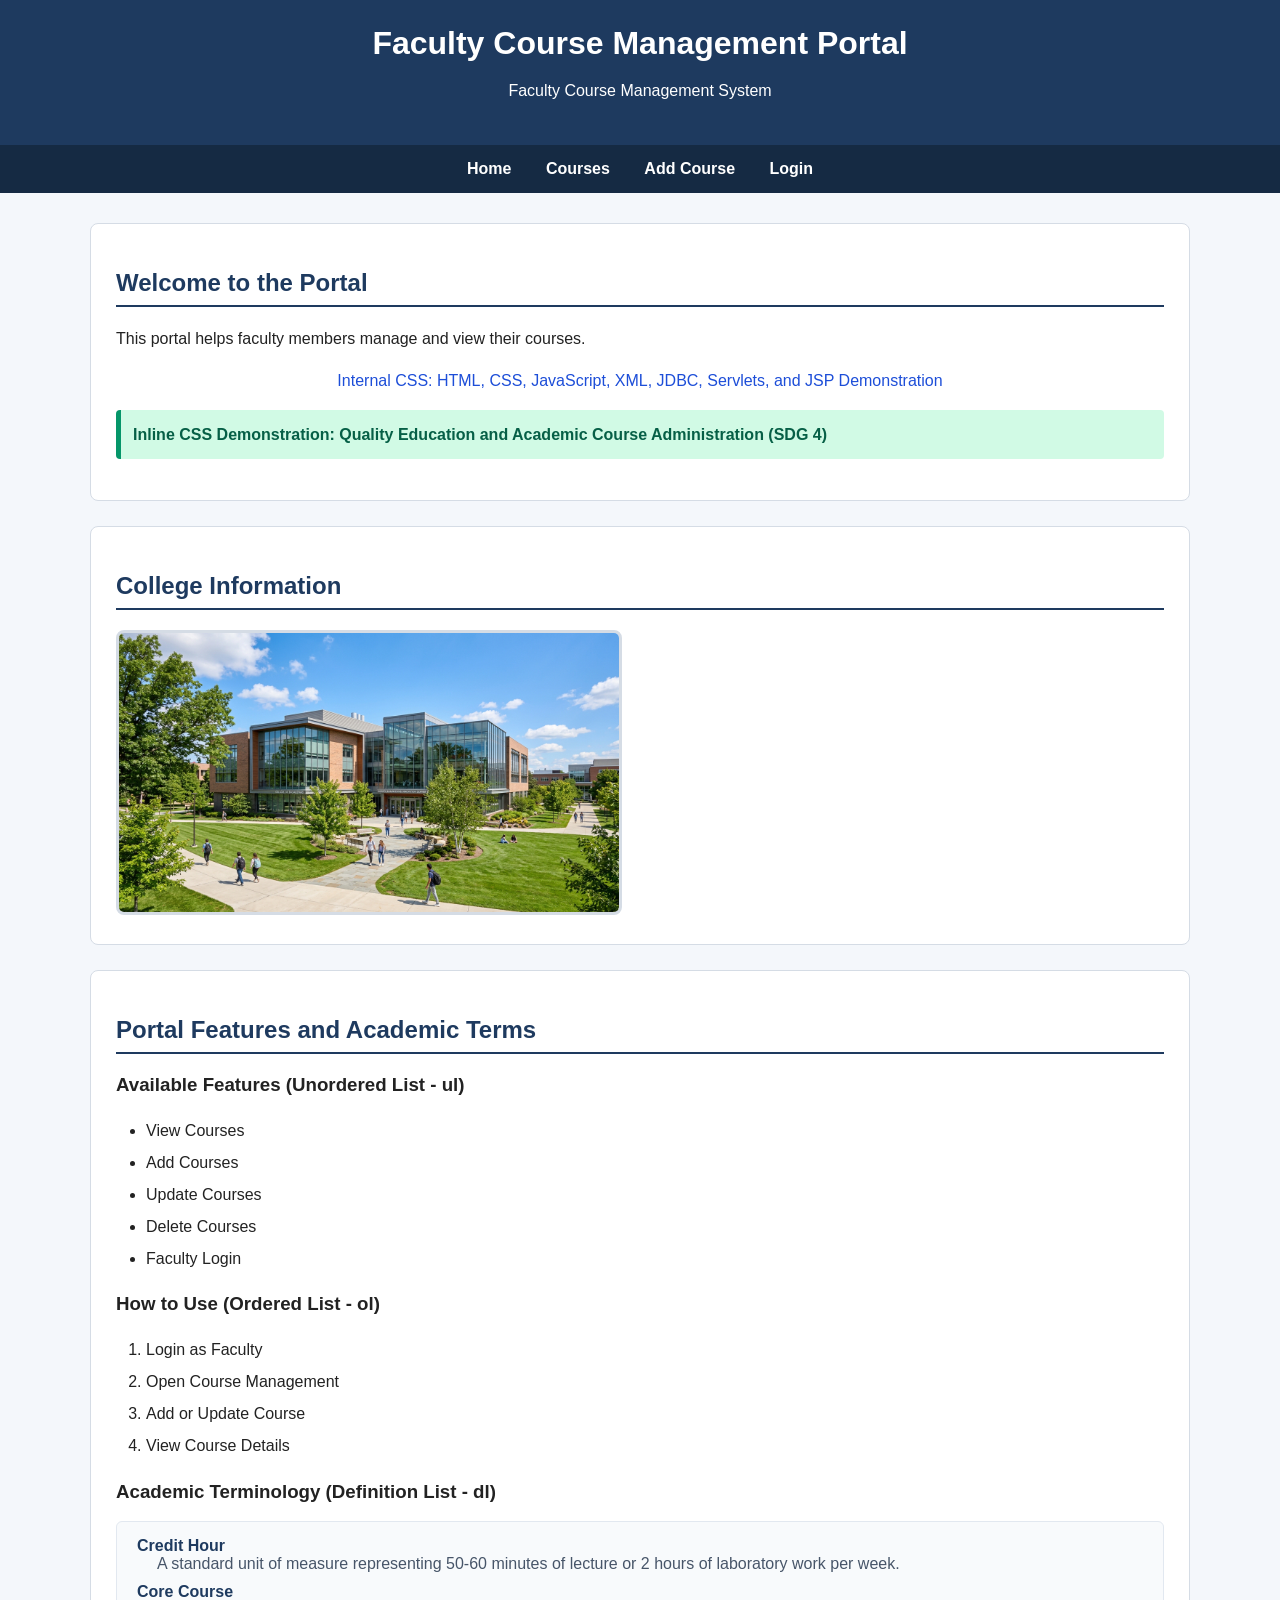
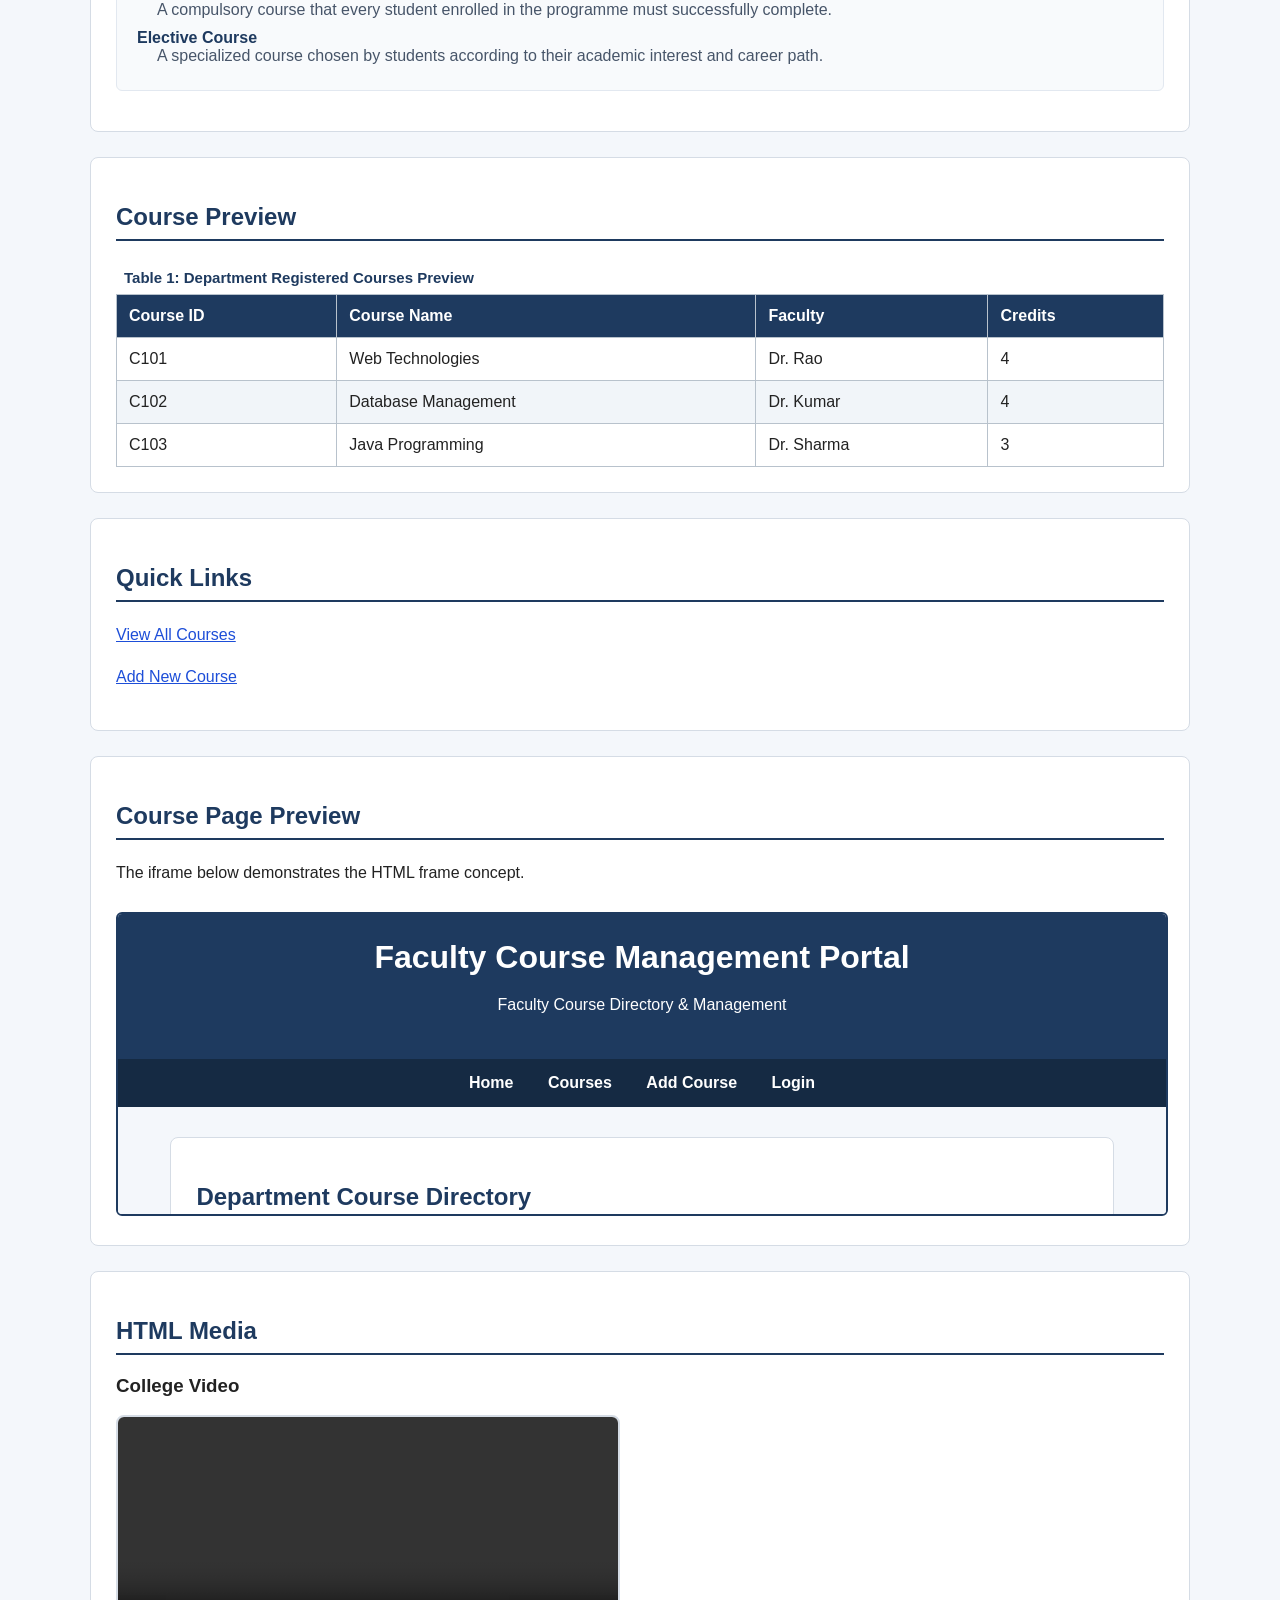
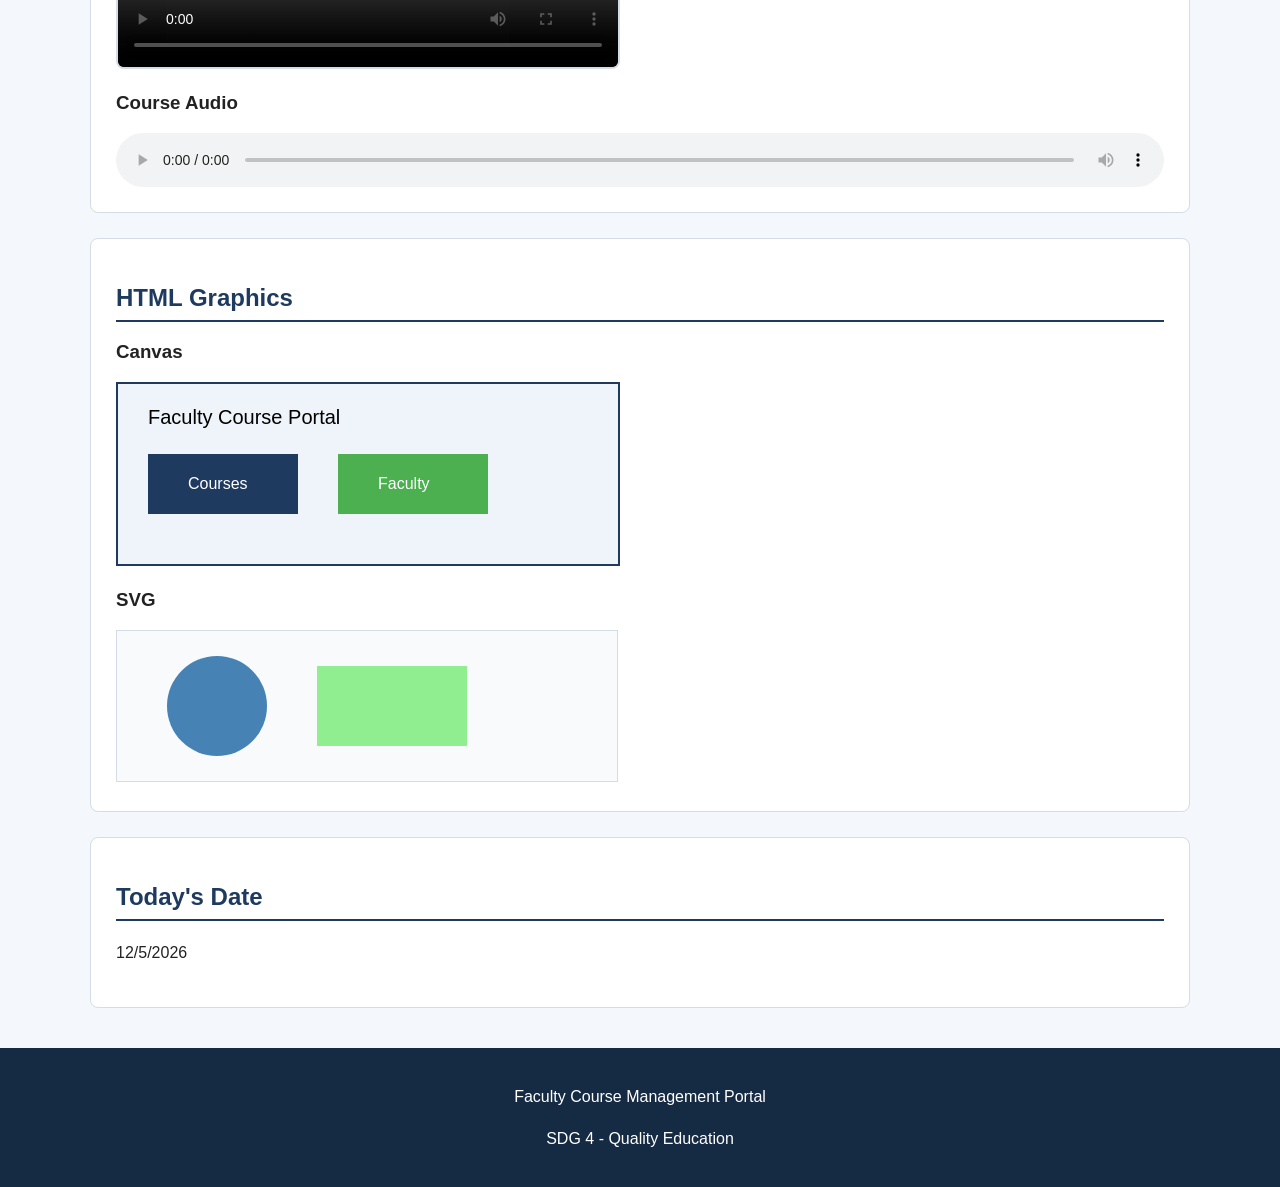
==== WebContent/index.html @ ac804db1 "Implement Frontend Foundation and Stage 2 JDBC Backend" ====
<!DOCTYPE html>
<html lang="en">

<head>

    <meta charset="UTF-8">

    <meta name="viewport"
          content="width=device-width, initial-scale=1.0">

    <title>Faculty Course Management Portal</title>

    <!-- External CSS -->
    <link rel="stylesheet" href="css/style.css">

    <!-- Internal CSS - syllabus demonstration -->
    <style>
        .internal-style {
            color: #1d4ed8;
            text-align: center;
        }
    </style>

</head>

<body>

    <!-- HEADER -->
    <header>

        <h1>Faculty Course Management Portal</h1>

        <p>
            Faculty Course Management System
        </p>

    </header>


    <!-- NAVIGATION -->
    <nav>

        <a href="index.html">Home</a>

        <a href="courses.html">Courses</a>

        <a href="addCourse.html">Add Course</a>

        <a href="login.html">Login</a>

    </nav>


    <main>

        <!-- INTRODUCTION -->
        <section>

            <h2>Welcome to the Portal</h2>

            <p>
                This portal helps faculty members
                manage and view their courses.
            </p>

            <!-- Internal CSS Demonstration (styled via .internal-style in head) -->
            <p class="internal-style">
                Internal CSS: HTML, CSS, JavaScript, XML, JDBC, Servlets, and JSP Demonstration
            </p>

            <!-- Inline CSS Demonstration (styled via inline style attribute) -->
            <p style="color: #065f46; background-color: #d1fae5; padding: 12px; border-left: 5px solid #059669; border-radius: 4px; font-weight: bold; margin-top: 15px;">
                Inline CSS Demonstration: Quality Education and Academic Course Administration (SDG 4)
            </p>

        </section>


        <!-- IMAGE -->
        <section>

            <h2>College Information</h2>

            <img src="images/college.jpg"
                 alt="College Campus"
                 width="500">

        </section>


        <!-- LISTS -->
        <section>

            <h2>Portal Features and Academic Terms</h2>

            <h3>Available Features (Unordered List - ul)</h3>

            <ul>

                <li>View Courses</li>

                <li>Add Courses</li>

                <li>Update Courses</li>

                <li>Delete Courses</li>

                <li>Faculty Login</li>

            </ul>


            <h3>How to Use (Ordered List - ol)</h3>

            <ol>

                <li>Login as Faculty</li>

                <li>Open Course Management</li>

                <li>Add or Update Course</li>

                <li>View Course Details</li>

            </ol>


            <h3>Academic Terminology (Definition List - dl)</h3>

            <dl>

                <dt><strong>Credit Hour</strong></dt>
                <dd>A standard unit of measure representing 50-60 minutes of lecture or 2 hours of laboratory work per week.</dd>

                <dt><strong>Core Course</strong></dt>
                <dd>A compulsory course that every student enrolled in the programme must successfully complete.</dd>

                <dt><strong>Elective Course</strong></dt>
                <dd>A specialized course chosen by students according to their academic interest and career path.</dd>

            </dl>

        </section>


        <!-- COURSE PREVIEW TABLE -->
        <section>

            <h2>Course Preview</h2>

            <table>

                <caption>Table 1: Department Registered Courses Preview</caption>

                <thead>

                    <tr>

                        <th>Course ID</th>

                        <th>Course Name</th>

                        <th>Faculty</th>

                        <th>Credits</th>

                    </tr>

                </thead>

                <tbody>

                    <tr>

                        <td>C101</td>

                        <td>Web Technologies</td>

                        <td>Dr. Rao</td>

                        <td>4</td>

                    </tr>

                    <tr>

                        <td>C102</td>

                        <td>Database Management</td>

                        <td>Dr. Kumar</td>

                        <td>4</td>

                    </tr>

                    <tr>

                        <td>C103</td>

                        <td>Java Programming</td>

                        <td>Dr. Sharma</td>

                        <td>3</td>

                    </tr>

                </tbody>

            </table>

        </section>


        <!-- LINKS -->
        <section>

            <h2>Quick Links</h2>

            <p>

                <a href="courses.html">
                    View All Courses
                </a>

            </p>

            <p>

                <a href="addCourse.html">
                    Add New Course
                </a>

            </p>

        </section>


        <!-- IFRAME / FRAME CONCEPT -->
        <section>

            <h2>Course Page Preview</h2>

            <p>
                The iframe below demonstrates the
                HTML frame concept.
            </p>

            <iframe
                src="courses.html"
                width="100%"
                height="300"
                title="Course Preview">

            </iframe>

        </section>


        <!-- HTML MEDIA -->
        <section>

            <h2>HTML Media</h2>

            <h3>College Video</h3>

            <video width="500" controls>

                <source src="media/college.mp4"
                        type="video/mp4">

                Your browser does not support video.

            </video>


            <h3>Course Audio</h3>

            <audio controls>

                <source src="media/lecture.mp3"
                        type="audio/mpeg">

                Your browser does not support audio.

            </audio>

        </section>


        <!-- HTML GRAPHICS -->
        <section>

            <h2>HTML Graphics</h2>

            <h3>Canvas</h3>

            <canvas id="courseCanvas"
                    width="500"
                    height="180">

            </canvas>


            <h3>SVG</h3>

            <svg width="500"
                 height="150">

                <circle
                    cx="100"
                    cy="75"
                    r="50"
                    fill="steelblue">

                </circle>

                <rect
                    x="200"
                    y="35"
                    width="150"
                    height="80"
                    fill="lightgreen">

                </rect>

            </svg>

        </section>


        <!-- CURRENT DATE -->
        <section>

            <h2>Today's Date</h2>

            <p id="date">
                Loading date...
            </p>

        </section>

    </main>


    <!-- FOOTER -->
    <footer>

        <p>
            Faculty Course Management Portal
        </p>

        <p>
            SDG 4 - Quality Education
        </p>

    </footer>


    <!-- JavaScript -->
    <script src="js/script.js"></script>

</body>

</html>
---- WebContent/css/style.css ----
/* =========================================
   FACULTY COURSE MANAGEMENT PORTAL
   CSS STYLESHEET
   ========================================= */


/* =========================================
   BASIC PAGE STYLING
   ========================================= */

body {
    margin: 0;
    padding: 0;

    font-family: Arial, sans-serif;

    background-color: #f4f7fb;

    color: #222;
}


/* =========================================
   HEADER
   ========================================= */

header {
    background-color: #1e3a5f;

    color: white;

    padding: 25px;

    text-align: center;
}

header h1 {
    margin: 0;

    font-size: 32px;
}

header p {
    font-size: 16px;
}


/* =========================================
   NAVIGATION
   ========================================= */

nav {
    background-color: #152a43;

    padding: 15px;

    text-align: center;
}

nav a {
    color: white;

    text-decoration: none;

    margin: 0 15px;

    font-weight: bold;
}

nav a:hover {
    text-decoration: underline;
}


/* =========================================
   MAIN CONTENT
   ========================================= */

main {
    width: 90%;

    max-width: 1100px;

    margin: 30px auto;
}


/* =========================================
   SECTIONS
   ========================================= */

section {
    background-color: white;

    margin-bottom: 25px;

    padding: 25px;

    border: 1px solid #d5dce5;

    border-radius: 8px;
}

section h2 {
    color: #1e3a5f;

    border-bottom: 2px solid #1e3a5f;

    padding-bottom: 8px;
}


/* =========================================
   TEXT PROPERTIES
   ========================================= */

p {
    font-size: 16px;

    line-height: 1.6;
}

h1,
h2,
h3 {
    font-family: Arial, sans-serif;
}


/* =========================================
   IMAGE
   ========================================= */

img {
    max-width: 100%;

    height: auto;

    border: 3px solid #d5dce5;

    border-radius: 8px;
}


/* =========================================
   LISTS
   ========================================= */

ul,
ol {
    line-height: 2;

    padding-left: 30px;
}


/* =========================================
   TABLE
   ========================================= */

table {
    width: 100%;

    border-collapse: collapse;

    margin-top: 15px;

    background-color: white;
}

th,
td {
    border: 1px solid #b8c2cc;

    padding: 12px;

    text-align: left;
}

th {
    background-color: #1e3a5f;

    color: white;
}

tr:nth-child(even) {
    background-color: #f1f5f9;
}

tr:hover {
    background-color: #e2e8f0;
}


/* =========================================
   LINKS
   ========================================= */

a {
    color: #1d4ed8;
}

a:hover {
    color: #0f2f75;
}


/* =========================================
   IFRAME
   ========================================= */

iframe {
    border: 2px solid #1e3a5f;

    border-radius: 6px;

    margin-top: 10px;
}


/* =========================================
   VIDEO AND AUDIO
   ========================================= */

video {
    max-width: 100%;

    border: 2px solid #d5dce5;

    border-radius: 8px;
}

audio {
    display: block;

    margin-top: 10px;

    width: 100%;
}


/* =========================================
   CANVAS
   ========================================= */

canvas {
    border: 2px solid #1e3a5f;

    background-color: #eef4fa;

    max-width: 100%;
}


/* =========================================
   SVG
   ========================================= */

svg {
    border: 1px solid #d5dce5;

    background-color: #f8fafc;

    max-width: 100%;
}


/* =========================================
   BUTTONS
/* =========================================
   BUTTONS
   ========================================= */

button,
.btn {
    display: inline-block;
    background-color: #1e3a5f;
    color: white;
    border: none;
    padding: 10px 18px;
    border-radius: 5px;
    cursor: pointer;
    font-size: 14px;
    font-weight: bold;
    text-decoration: none;
    transition: background-color 0.2s ease;
    margin-right: 5px;
}

button:hover,
.btn:hover {
    background-color: #152a43;
    color: white;
}

.btn-secondary {
    background-color: #64748b;
}

.btn-secondary:hover {
    background-color: #475569;
}

.btn-edit {
    background-color: #0284c7;
    padding: 6px 12px;
    font-size: 13px;
}

.btn-edit:hover {
    background-color: #0369a1;
}

.btn-delete {
    background-color: #dc2626;
    padding: 6px 12px;
    font-size: 13px;
}

.btn-delete:hover {
    background-color: #b91c1c;
}

.btn-reset {
    background-color: #6b7280;
}

.btn-reset:hover {
    background-color: #4b5563;
}


/* =========================================
   FORMS & INPUT TYPES
   ========================================= */

form {
    background-color: white;
    padding: 25px;
    border: 1px solid #d5dce5;
    border-radius: 8px;
    max-width: 650px;
    margin: 30px auto;
}

fieldset {
    border: 1px solid #cbd5e1;
    border-radius: 6px;
    padding: 15px 20px;
    margin-bottom: 20px;
    background-color: #f8fafc;
}

legend {
    font-weight: bold;
    color: #1e3a5f;
    padding: 0 8px;
}

label {
    display: block;
    margin-top: 12px;
    margin-bottom: 5px;
    font-weight: bold;
    color: #334155;
}

input[type="text"],
input[type="number"],
input[type="password"],
input[type="search"],
select,
textarea {
    width: 100%;
    box-sizing: border-box;
    padding: 10px;
    border: 1px solid #aeb8c2;
    border-radius: 5px;
    font-size: 14px;
    background-color: #ffffff;
}

input[type="radio"],
input[type="checkbox"] {
    width: auto;
    margin-right: 6px;
    vertical-align: middle;
    cursor: pointer;
}

.radio-group,
.checkbox-group {
    display: flex;
    gap: 20px;
    margin-top: 8px;
    margin-bottom: 12px;
}

.radio-group label,
.checkbox-group label {
    display: inline-flex;
    align-items: center;
    font-weight: normal;
    margin: 0;
    cursor: pointer;
}

input:focus,
select:focus,
textarea:focus {
    outline: none;
    border-color: #1e3a5f;
    box-shadow: 0 0 0 2px rgba(30, 58, 95, 0.2);
}

.form-actions {
    margin-top: 20px;
    display: flex;
    gap: 10px;
}


/* =========================================
   DEFINITION LIST (dl, dt, dd)
   ========================================= */

dl {
    background-color: #f8fafc;
    border: 1px solid #e2e8f0;
    border-radius: 6px;
    padding: 15px 20px;
    margin: 15px 0;
}

dt {
    font-weight: bold;
    color: #1e3a5f;
    margin-top: 10px;
}

dt:first-child {
    margin-top: 0;
}

dd {
    margin-left: 20px;
    margin-bottom: 10px;
    color: #475569;
}


/* =========================================
   SEARCH & FILTER BAR (courses.html)
   ========================================= */

.filter-bar {
    display: flex;
    flex-wrap: wrap;
    gap: 15px;
    align-items: center;
    background-color: #f1f5f9;
    padding: 15px 20px;
    border: 1px solid #cbd5e1;
    border-radius: 6px;
    margin-bottom: 20px;
}

.filter-group {
    display: flex;
    align-items: center;
    gap: 8px;
    flex: 1;
    min-width: 220px;
}

.filter-group label {
    margin: 0;
    white-space: nowrap;
}

.filter-group input,
.filter-group select {
    margin: 0;
}

.course-count-badge {
    font-weight: bold;
    color: #1e3a5f;
    margin-left: auto;
}


/* =========================================
   BADGES & TABLE ENHANCEMENTS
   ========================================= */

caption {
    font-weight: bold;
    padding: 8px;
    color: #1e3a5f;
    caption-side: top;
    text-align: left;
    font-size: 15px;
}

.badge {
    display: inline-block;
    padding: 4px 8px;
    border-radius: 12px;
    font-size: 12px;
    font-weight: bold;
}

.badge-theory {
    background-color: #e0f2fe;
    color: #0369a1;
}

.badge-lab {
    background-color: #fef3c7;
    color: #b45309;
}

.badge-both {
    background-color: #dcfce7;
    color: #15803d;
}

.action-buttons {
    display: flex;
    gap: 6px;
    align-items: center;
}


/* =========================================
   FOOTER
   ========================================= */

footer {
    background-color: #152a43;

    color: white;

    text-align: center;

    padding: 20px;

    margin-top: 40px;
}


/* =========================================
   RESPONSIVE DESIGN
   ========================================= */

@media (max-width: 700px) {

    header h1 {
        font-size: 24px;
    }

    nav a {
        display: block;

        margin: 10px 0;
    }

    main {
        width: 95%;
    }

    section {
        padding: 15px;
    }

}
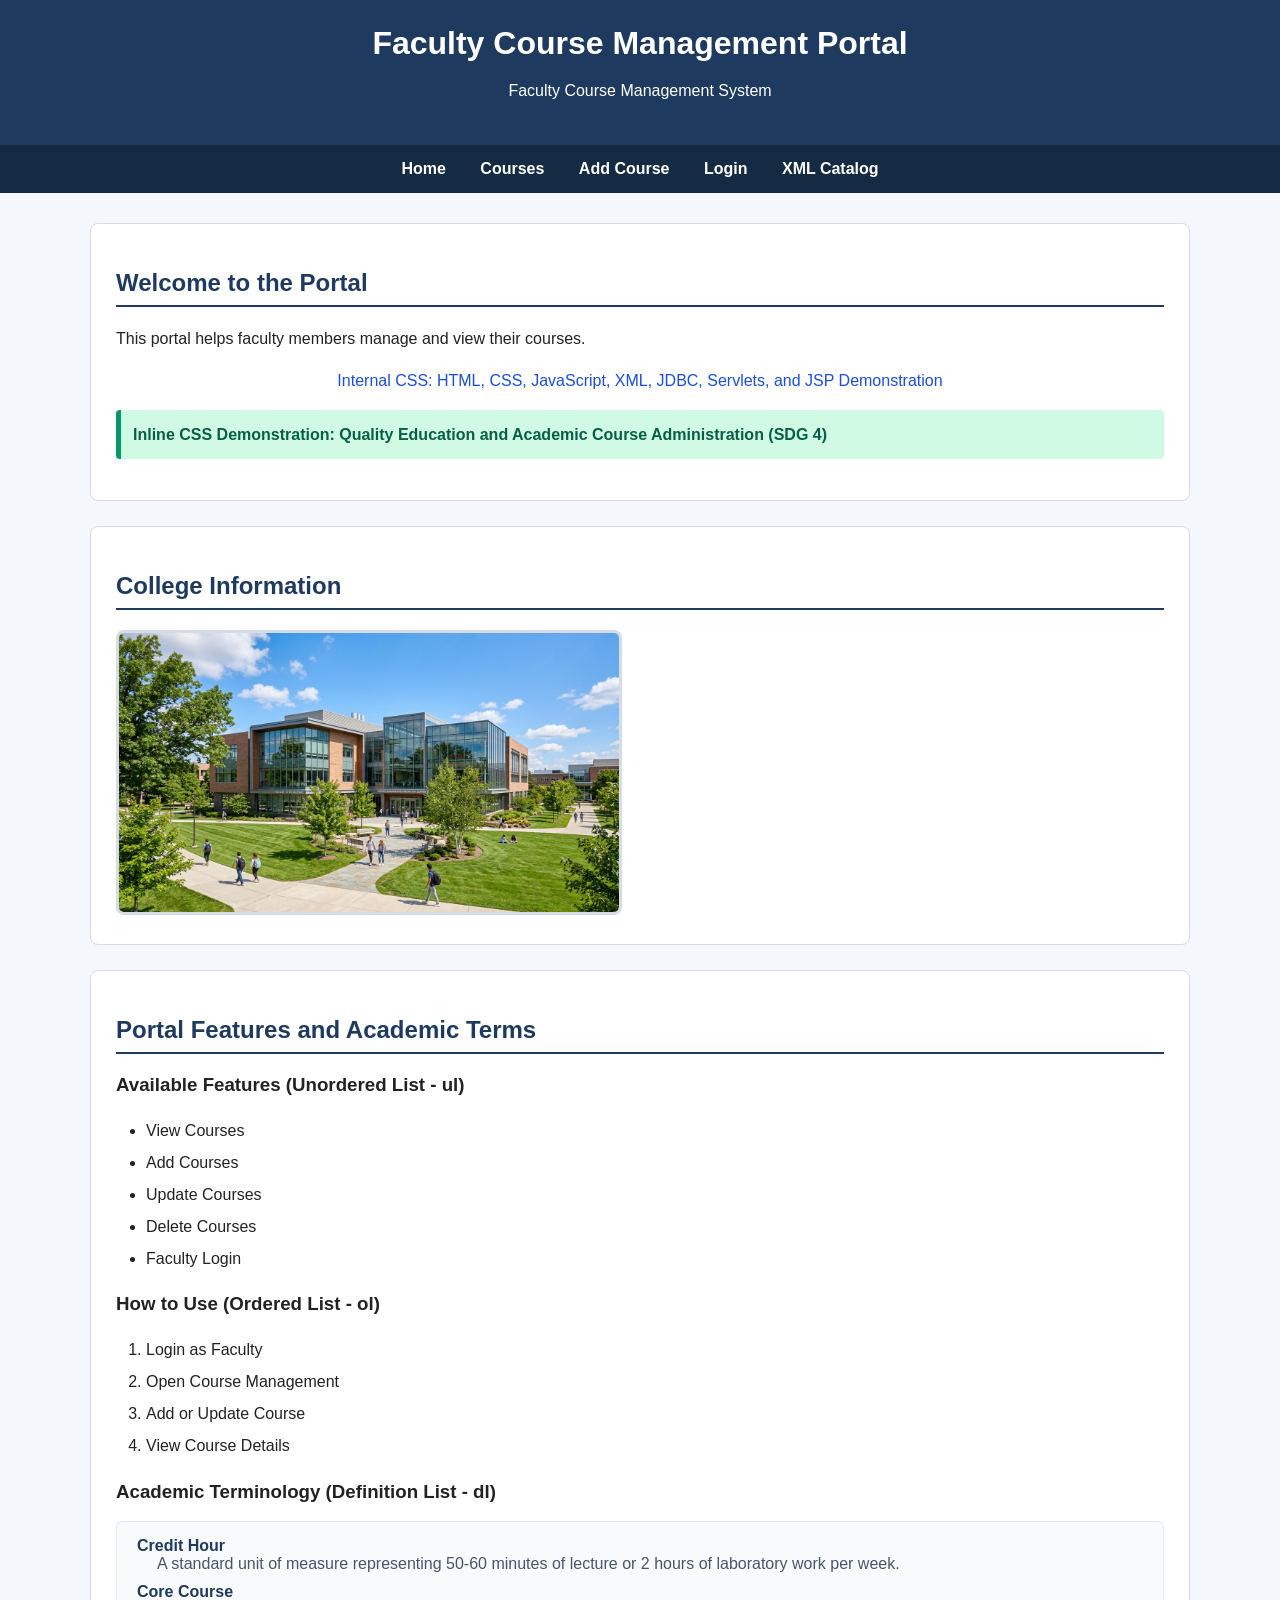
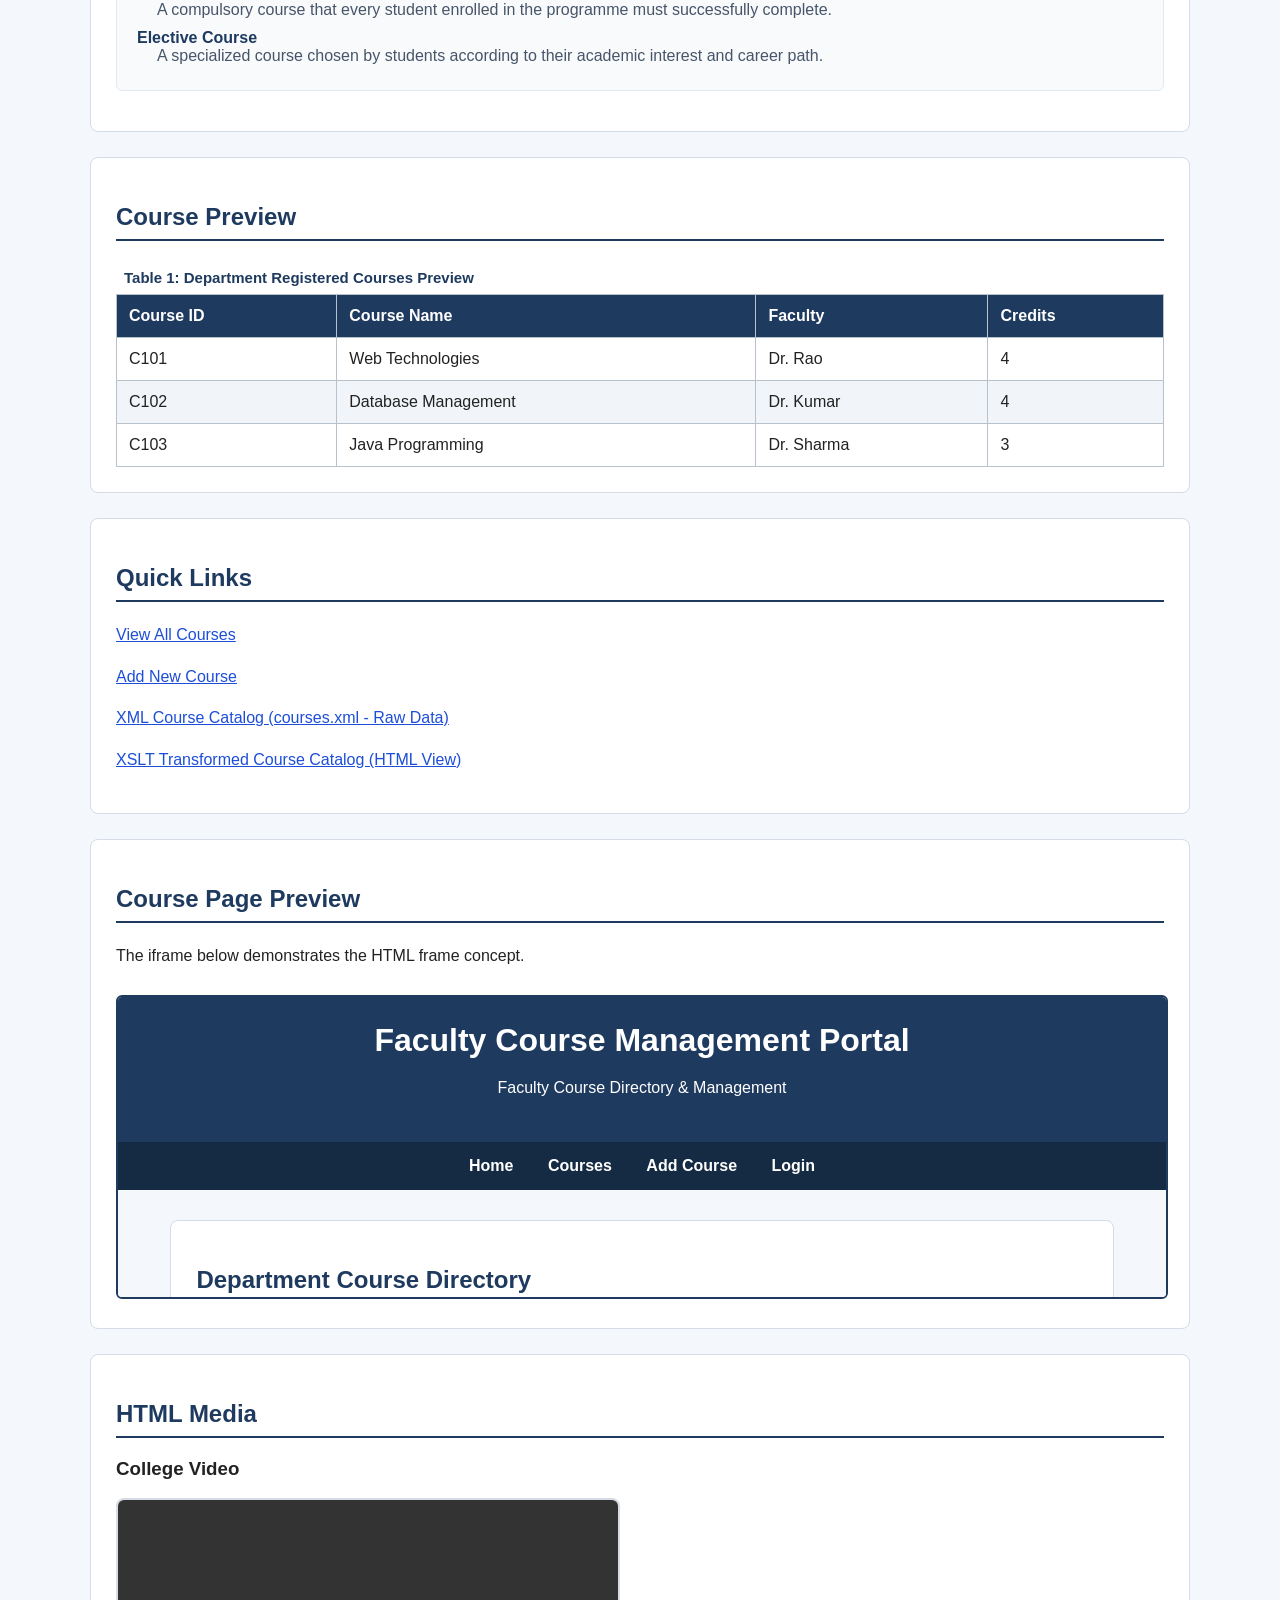
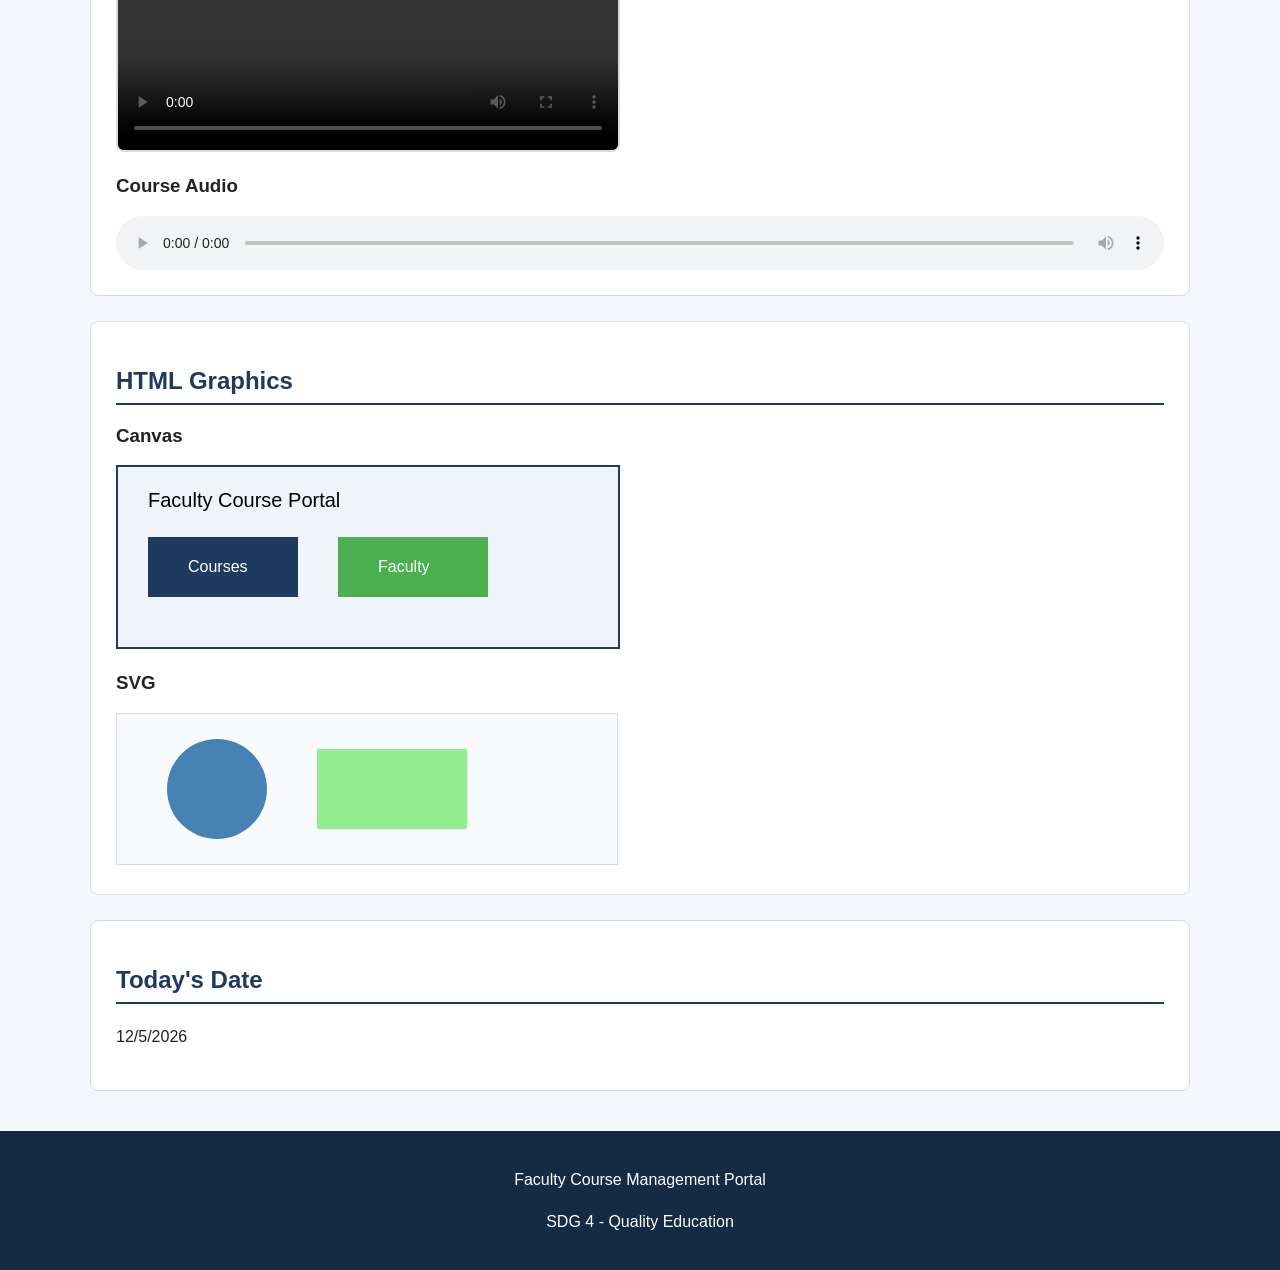
==== commit fe068015: "Implement Stage 5: XML Suite (DTD, XSD, XSLT, DOM, SAX)" ====
--- a/WebContent/index.html
+++ b/WebContent/index.html
@@ -48,6 +48,8 @@
 
         <a href="login.html">Login</a>
 
+        <a href="xml/courses_transformed.html">XML Catalog</a>
+
     </nav>
 
 
@@ -230,6 +232,22 @@
 
                 <a href="addCourse.html">
                     Add New Course
+                </a>
+
+            </p>
+
+            <p>
+
+                <a href="xml/courses.xml" target="_blank">
+                    XML Course Catalog (courses.xml - Raw Data)
+                </a>
+
+            </p>
+
+            <p>
+
+                <a href="xml/courses_transformed.html" target="_blank">
+                    XSLT Transformed Course Catalog (HTML View)
                 </a>
 
             </p>
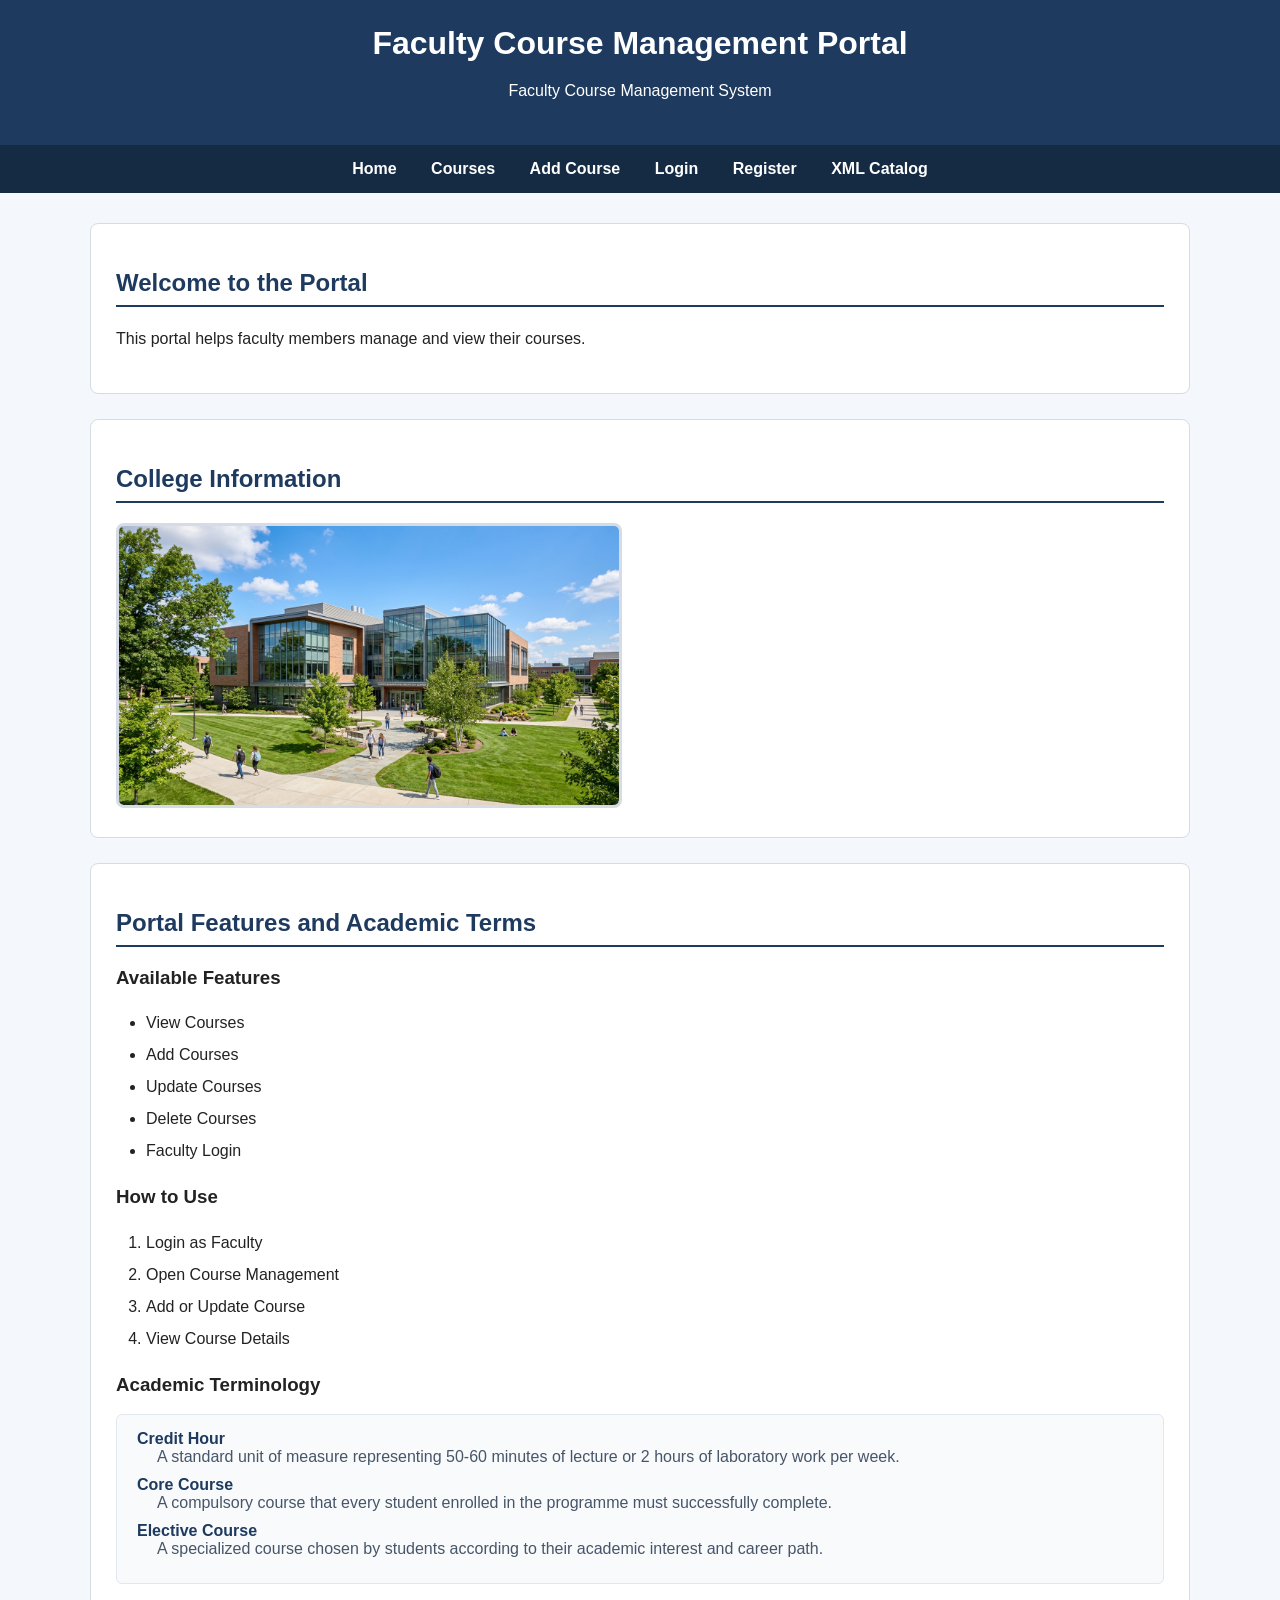
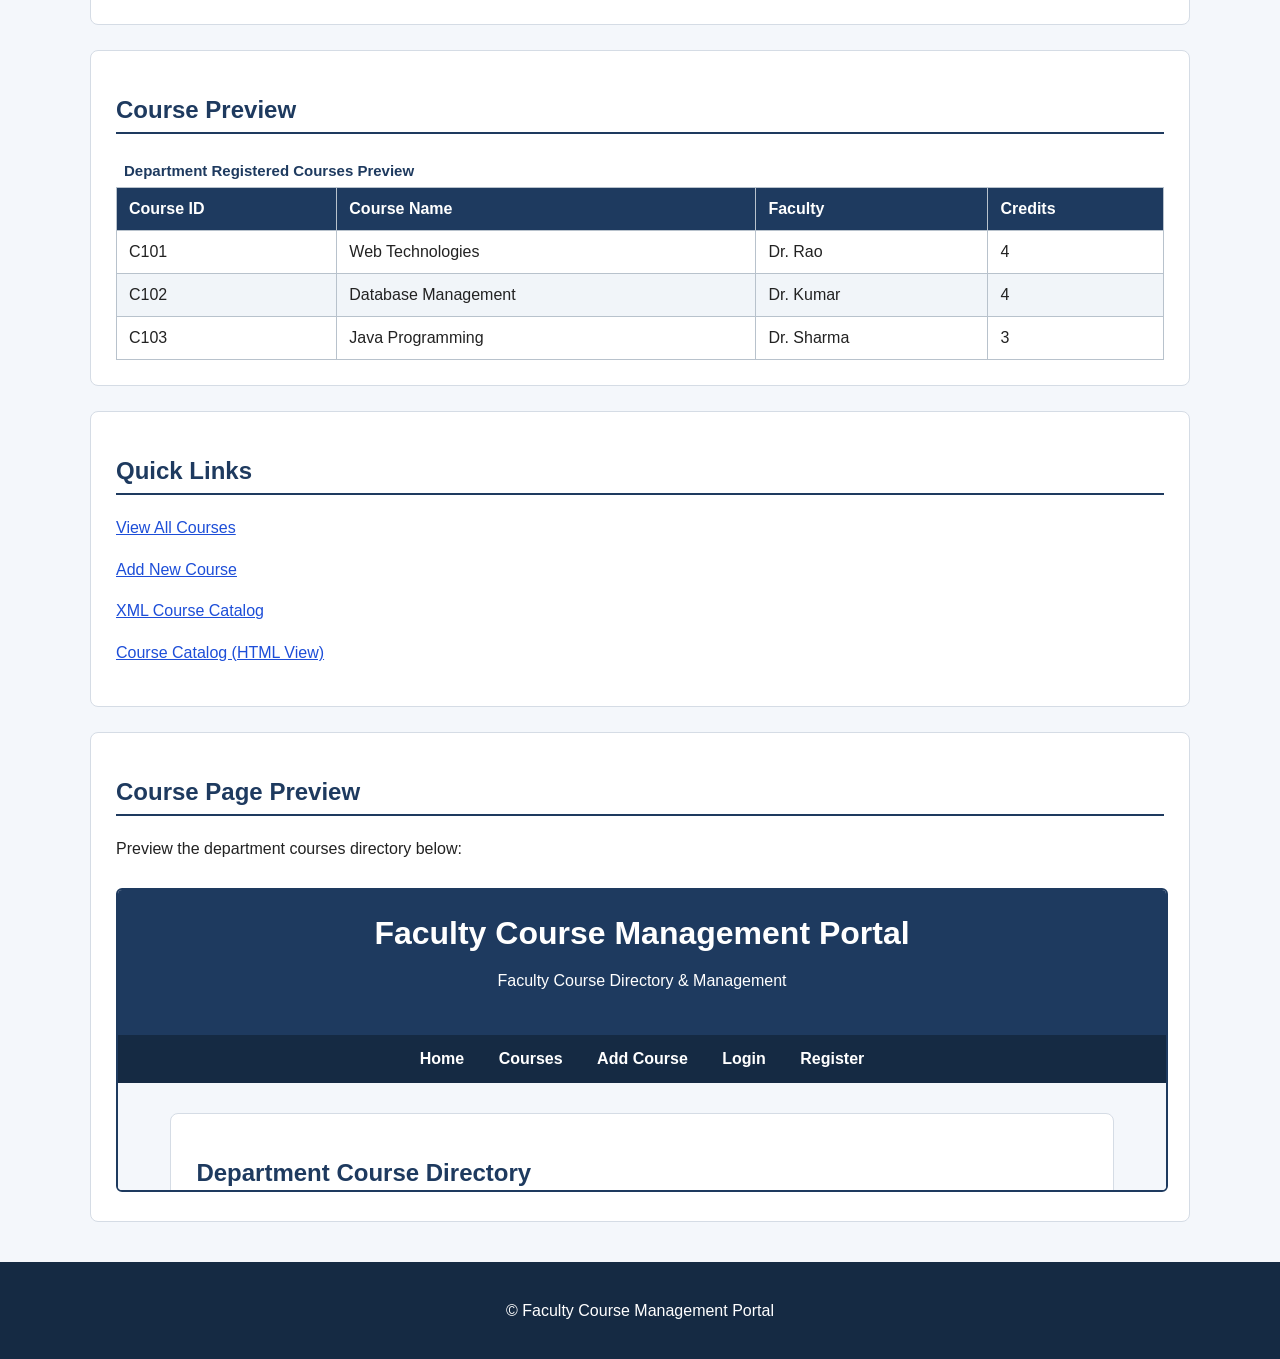
==== commit e63ef1b7: "feat: publish faculty course portal updates" ====
--- a/WebContent/index.html
+++ b/WebContent/index.html
@@ -1,384 +1,280 @@
-<!DOCTYPE html>
-<html lang="en">
-
-<head>
-
-    <meta charset="UTF-8">
-
-    <meta name="viewport"
-          content="width=device-width, initial-scale=1.0">
-
-    <title>Faculty Course Management Portal</title>
-
-    <!-- External CSS -->
-    <link rel="stylesheet" href="css/style.css">
-
-    <!-- Internal CSS - syllabus demonstration -->
-    <style>
-        .internal-style {
-            color: #1d4ed8;
-            text-align: center;
-        }
-    </style>
-
-</head>
-
-<body>
-
-    <!-- HEADER -->
-    <header>
-
-        <h1>Faculty Course Management Portal</h1>
-
-        <p>
-            Faculty Course Management System
-        </p>
-
-    </header>
-
-
-    <!-- NAVIGATION -->
-    <nav>
-
-        <a href="index.html">Home</a>
-
-        <a href="courses.html">Courses</a>
-
-        <a href="addCourse.html">Add Course</a>
-
-        <a href="login.html">Login</a>
-
-        <a href="xml/courses_transformed.html">XML Catalog</a>
-
-    </nav>
-
-
-    <main>
-
-        <!-- INTRODUCTION -->
-        <section>
-
-            <h2>Welcome to the Portal</h2>
-
-            <p>
-                This portal helps faculty members
-                manage and view their courses.
-            </p>
-
-            <!-- Internal CSS Demonstration (styled via .internal-style in head) -->
-            <p class="internal-style">
-                Internal CSS: HTML, CSS, JavaScript, XML, JDBC, Servlets, and JSP Demonstration
-            </p>
-
-            <!-- Inline CSS Demonstration (styled via inline style attribute) -->
-            <p style="color: #065f46; background-color: #d1fae5; padding: 12px; border-left: 5px solid #059669; border-radius: 4px; font-weight: bold; margin-top: 15px;">
-                Inline CSS Demonstration: Quality Education and Academic Course Administration (SDG 4)
-            </p>
-
-        </section>
-
-
-        <!-- IMAGE -->
-        <section>
-
-            <h2>College Information</h2>
-
-            <img src="images/college.jpg"
-                 alt="College Campus"
-                 width="500">
-
-        </section>
-
-
-        <!-- LISTS -->
-        <section>
-
-            <h2>Portal Features and Academic Terms</h2>
-
-            <h3>Available Features (Unordered List - ul)</h3>
-
-            <ul>
-
-                <li>View Courses</li>
-
-                <li>Add Courses</li>
-
-                <li>Update Courses</li>
-
-                <li>Delete Courses</li>
-
-                <li>Faculty Login</li>
-
-            </ul>
-
-
-            <h3>How to Use (Ordered List - ol)</h3>
-
-            <ol>
-
-                <li>Login as Faculty</li>
-
-                <li>Open Course Management</li>
-
-                <li>Add or Update Course</li>
-
-                <li>View Course Details</li>
-
-            </ol>
-
-
-            <h3>Academic Terminology (Definition List - dl)</h3>
-
-            <dl>
-
-                <dt><strong>Credit Hour</strong></dt>
-                <dd>A standard unit of measure representing 50-60 minutes of lecture or 2 hours of laboratory work per week.</dd>
-
-                <dt><strong>Core Course</strong></dt>
-                <dd>A compulsory course that every student enrolled in the programme must successfully complete.</dd>
-
-                <dt><strong>Elective Course</strong></dt>
-                <dd>A specialized course chosen by students according to their academic interest and career path.</dd>
-
-            </dl>
-
-        </section>
-
-
-        <!-- COURSE PREVIEW TABLE -->
-        <section>
-
-            <h2>Course Preview</h2>
-
-            <table>
-
-                <caption>Table 1: Department Registered Courses Preview</caption>
-
-                <thead>
-
-                    <tr>
-
-                        <th>Course ID</th>
-
-                        <th>Course Name</th>
-
-                        <th>Faculty</th>
-
-                        <th>Credits</th>
-
-                    </tr>
-
-                </thead>
-
-                <tbody>
-
-                    <tr>
-
-                        <td>C101</td>
-
-                        <td>Web Technologies</td>
-
-                        <td>Dr. Rao</td>
-
-                        <td>4</td>
-
-                    </tr>
-
-                    <tr>
-
-                        <td>C102</td>
-
-                        <td>Database Management</td>
-
-                        <td>Dr. Kumar</td>
-
-                        <td>4</td>
-
-                    </tr>
-
-                    <tr>
-
-                        <td>C103</td>
-
-                        <td>Java Programming</td>
-
-                        <td>Dr. Sharma</td>
-
-                        <td>3</td>
-
-                    </tr>
-
-                </tbody>
-
-            </table>
-
-        </section>
-
-
-        <!-- LINKS -->
-        <section>
-
-            <h2>Quick Links</h2>
-
-            <p>
-
-                <a href="courses.html">
-                    View All Courses
-                </a>
-
-            </p>
-
-            <p>
-
-                <a href="addCourse.html">
-                    Add New Course
-                </a>
-
-            </p>
-
-            <p>
-
-                <a href="xml/courses.xml" target="_blank">
-                    XML Course Catalog (courses.xml - Raw Data)
-                </a>
-
-            </p>
-
-            <p>
-
-                <a href="xml/courses_transformed.html" target="_blank">
-                    XSLT Transformed Course Catalog (HTML View)
-                </a>
-
-            </p>
-
-        </section>
-
-
-        <!-- IFRAME / FRAME CONCEPT -->
-        <section>
-
-            <h2>Course Page Preview</h2>
-
-            <p>
-                The iframe below demonstrates the
-                HTML frame concept.
-            </p>
-
-            <iframe
-                src="courses.html"
-                width="100%"
-                height="300"
-                title="Course Preview">
-
-            </iframe>
-
-        </section>
-
-
-        <!-- HTML MEDIA -->
-        <section>
-
-            <h2>HTML Media</h2>
-
-            <h3>College Video</h3>
-
-            <video width="500" controls>
-
-                <source src="media/college.mp4"
-                        type="video/mp4">
-
-                Your browser does not support video.
-
-            </video>
-
-
-            <h3>Course Audio</h3>
-
-            <audio controls>
-
-                <source src="media/lecture.mp3"
-                        type="audio/mpeg">
-
-                Your browser does not support audio.
-
-            </audio>
-
-        </section>
-
-
-        <!-- HTML GRAPHICS -->
-        <section>
-
-            <h2>HTML Graphics</h2>
-
-            <h3>Canvas</h3>
-
-            <canvas id="courseCanvas"
-                    width="500"
-                    height="180">
-
-            </canvas>
-
-
-            <h3>SVG</h3>
-
-            <svg width="500"
-                 height="150">
-
-                <circle
-                    cx="100"
-                    cy="75"
-                    r="50"
-                    fill="steelblue">
-
-                </circle>
-
-                <rect
-                    x="200"
-                    y="35"
-                    width="150"
-                    height="80"
-                    fill="lightgreen">
-
-                </rect>
-
-            </svg>
-
-        </section>
-
-
-        <!-- CURRENT DATE -->
-        <section>
-
-            <h2>Today's Date</h2>
-
-            <p id="date">
-                Loading date...
-            </p>
-
-        </section>
-
-    </main>
-
-
-    <!-- FOOTER -->
-    <footer>
-
-        <p>
-            Faculty Course Management Portal
-        </p>
-
-        <p>
-            SDG 4 - Quality Education
-        </p>
-
-    </footer>
-
-
-    <!-- JavaScript -->
-    <script src="js/script.js"></script>
-
-</body>
-
+<!DOCTYPE html>
+<html lang="en">
+
+<head>
+
+    <meta charset="UTF-8">
+
+    <meta name="viewport"
+          content="width=device-width, initial-scale=1.0">
+
+    <title>Faculty Course Management Portal</title>
+
+    <!-- External CSS -->
+    <link rel="stylesheet" href="css/style.css">
+
+</head>
+
+<body>
+
+    <!-- HEADER -->
+    <header>
+
+        <h1>Faculty Course Management Portal</h1>
+
+        <p>
+            Faculty Course Management System
+        </p>
+
+    </header>
+
+
+    <!-- NAVIGATION -->
+    <nav>
+
+        <a href="index.html">Home</a>
+
+        <a href="courses.html">Courses</a>
+
+        <a href="addCourse.html">Add Course</a>
+
+        <a href="login.html">Login</a>
+
+        <a href="register.html">Register</a>
+
+        <a href="xml/courses_transformed.html">XML Catalog</a>
+
+    </nav>
+
+
+    <main>
+
+        <!-- INTRODUCTION -->
+        <section>
+
+            <h2>Welcome to the Portal</h2>
+
+            <p>
+                This portal helps faculty members
+                manage and view their courses.
+            </p>
+
+        </section>
+
+
+        <!-- IMAGE -->
+        <section>
+
+            <h2>College Information</h2>
+
+            <img src="images/college.jpg"
+                 alt="College Campus"
+                 width="500">
+
+        </section>
+
+
+        <!-- LISTS -->
+        <section>
+
+            <h2>Portal Features and Academic Terms</h2>
+
+            <h3>Available Features</h3>
+
+            <ul>
+
+                <li>View Courses</li>
+
+                <li>Add Courses</li>
+
+                <li>Update Courses</li>
+
+                <li>Delete Courses</li>
+
+                <li>Faculty Login</li>
+
+            </ul>
+
+
+            <h3>How to Use</h3>
+
+            <ol>
+
+                <li>Login as Faculty</li>
+
+                <li>Open Course Management</li>
+
+                <li>Add or Update Course</li>
+
+                <li>View Course Details</li>
+
+            </ol>
+
+
+            <h3>Academic Terminology</h3>
+
+            <dl>
+
+                <dt><strong>Credit Hour</strong></dt>
+                <dd>A standard unit of measure representing 50-60 minutes of lecture or 2 hours of laboratory work per week.</dd>
+
+                <dt><strong>Core Course</strong></dt>
+                <dd>A compulsory course that every student enrolled in the programme must successfully complete.</dd>
+
+                <dt><strong>Elective Course</strong></dt>
+                <dd>A specialized course chosen by students according to their academic interest and career path.</dd>
+
+            </dl>
+
+        </section>
+
+
+        <!-- COURSE PREVIEW TABLE -->
+        <section>
+
+            <h2>Course Preview</h2>
+
+            <table>
+
+                <caption>Department Registered Courses Preview</caption>
+
+                <thead>
+
+                    <tr>
+
+                        <th>Course ID</th>
+
+                        <th>Course Name</th>
+
+                        <th>Faculty</th>
+
+                        <th>Credits</th>
+
+                    </tr>
+
+                </thead>
+
+                <tbody>
+
+                    <tr>
+
+                        <td>C101</td>
+
+                        <td>Web Technologies</td>
+
+                        <td>Dr. Rao</td>
+
+                        <td>4</td>
+
+                    </tr>
+
+                    <tr>
+
+                        <td>C102</td>
+
+                        <td>Database Management</td>
+
+                        <td>Dr. Kumar</td>
+
+                        <td>4</td>
+
+                    </tr>
+
+                    <tr>
+
+                        <td>C103</td>
+
+                        <td>Java Programming</td>
+
+                        <td>Dr. Sharma</td>
+
+                        <td>3</td>
+
+                    </tr>
+
+                </tbody>
+
+            </table>
+
+        </section>
+
+
+        <!-- LINKS -->
+        <section>
+
+            <h2>Quick Links</h2>
+
+            <p>
+
+                <a href="courses.html">
+                    View All Courses
+                </a>
+
+            </p>
+
+            <p>
+
+                <a href="addCourse.html">
+                    Add New Course
+                </a>
+
+            </p>
+
+            <p>
+
+                <a href="xml/courses.xml" target="_blank">
+                    XML Course Catalog
+                </a>
+
+            </p>
+
+            <p>
+
+                <a href="xml/courses_transformed.html" target="_blank">
+                    Course Catalog (HTML View)
+                </a>
+
+            </p>
+
+        </section>
+
+
+        <!-- IFRAME / FRAME CONCEPT -->
+        <section>
+
+            <h2>Course Page Preview</h2>
+
+            <p>
+                Preview the department courses directory below:
+            </p>
+
+            <iframe
+                src="courses.html"
+                width="100%"
+                height="300"
+                title="Course Preview">
+
+            </iframe>
+
+        </section>
+
+
+    </main>
+
+
+    <!-- FOOTER -->
+    <footer>
+
+        <p>
+            &copy; Faculty Course Management Portal
+        </p>
+
+    </footer>
+
+
+    <!-- JavaScript -->
+    <script src="js/script.js"></script>
+
+</body>
+
 </html>
--- a/WebContent/css/style.css
+++ b/WebContent/css/style.css
@@ -1,577 +1,560 @@
-/* =========================================
-   FACULTY COURSE MANAGEMENT PORTAL
-   CSS STYLESHEET
-   ========================================= */
-
-
-/* =========================================
-   BASIC PAGE STYLING
-   ========================================= */
-
-body {
-    margin: 0;
-    padding: 0;
-
-    font-family: Arial, sans-serif;
-
-    background-color: #f4f7fb;
-
-    color: #222;
-}
-
-
-/* =========================================
-   HEADER
-   ========================================= */
-
-header {
-    background-color: #1e3a5f;
-
-    color: white;
-
-    padding: 25px;
-
-    text-align: center;
-}
-
-header h1 {
-    margin: 0;
-
-    font-size: 32px;
-}
-
-header p {
-    font-size: 16px;
-}
-
-
-/* =========================================
-   NAVIGATION
-   ========================================= */
-
-nav {
-    background-color: #152a43;
-
-    padding: 15px;
-
-    text-align: center;
-}
-
-nav a {
-    color: white;
-
-    text-decoration: none;
-
-    margin: 0 15px;
-
-    font-weight: bold;
-}
-
-nav a:hover {
-    text-decoration: underline;
-}
-
-
-/* =========================================
-   MAIN CONTENT
-   ========================================= */
-
-main {
-    width: 90%;
-
-    max-width: 1100px;
-
-    margin: 30px auto;
-}
-
-
-/* =========================================
-   SECTIONS
-   ========================================= */
-
-section {
-    background-color: white;
-
-    margin-bottom: 25px;
-
-    padding: 25px;
-
-    border: 1px solid #d5dce5;
-
-    border-radius: 8px;
-}
-
-section h2 {
-    color: #1e3a5f;
-
-    border-bottom: 2px solid #1e3a5f;
-
-    padding-bottom: 8px;
-}
-
-
-/* =========================================
-   TEXT PROPERTIES
-   ========================================= */
-
-p {
-    font-size: 16px;
-
-    line-height: 1.6;
-}
-
-h1,
-h2,
-h3 {
-    font-family: Arial, sans-serif;
-}
-
-
-/* =========================================
-   IMAGE
-   ========================================= */
-
-img {
-    max-width: 100%;
-
-    height: auto;
-
-    border: 3px solid #d5dce5;
-
-    border-radius: 8px;
-}
-
-
-/* =========================================
-   LISTS
-   ========================================= */
-
-ul,
-ol {
-    line-height: 2;
-
-    padding-left: 30px;
-}
-
-
-/* =========================================
-   TABLE
-   ========================================= */
-
-table {
-    width: 100%;
-
-    border-collapse: collapse;
-
-    margin-top: 15px;
-
-    background-color: white;
-}
-
-th,
-td {
-    border: 1px solid #b8c2cc;
-
-    padding: 12px;
-
-    text-align: left;
-}
-
-th {
-    background-color: #1e3a5f;
-
-    color: white;
-}
-
-tr:nth-child(even) {
-    background-color: #f1f5f9;
-}
-
-tr:hover {
-    background-color: #e2e8f0;
-}
-
-
-/* =========================================
-   LINKS
-   ========================================= */
-
-a {
-    color: #1d4ed8;
-}
-
-a:hover {
-    color: #0f2f75;
-}
-
-
-/* =========================================
-   IFRAME
-   ========================================= */
-
-iframe {
-    border: 2px solid #1e3a5f;
-
-    border-radius: 6px;
-
-    margin-top: 10px;
-}
-
-
-/* =========================================
-   VIDEO AND AUDIO
-   ========================================= */
-
-video {
-    max-width: 100%;
-
-    border: 2px solid #d5dce5;
-
-    border-radius: 8px;
-}
-
-audio {
-    display: block;
-
-    margin-top: 10px;
-
-    width: 100%;
-}
-
-
-/* =========================================
-   CANVAS
-   ========================================= */
-
-canvas {
-    border: 2px solid #1e3a5f;
-
-    background-color: #eef4fa;
-
-    max-width: 100%;
-}
-
-
-/* =========================================
-   SVG
-   ========================================= */
-
-svg {
-    border: 1px solid #d5dce5;
-
-    background-color: #f8fafc;
-
-    max-width: 100%;
-}
-
-
-/* =========================================
-   BUTTONS
-/* =========================================
-   BUTTONS
-   ========================================= */
-
-button,
-.btn {
-    display: inline-block;
-    background-color: #1e3a5f;
-    color: white;
-    border: none;
-    padding: 10px 18px;
-    border-radius: 5px;
-    cursor: pointer;
-    font-size: 14px;
-    font-weight: bold;
-    text-decoration: none;
-    transition: background-color 0.2s ease;
-    margin-right: 5px;
-}
-
-button:hover,
-.btn:hover {
-    background-color: #152a43;
-    color: white;
-}
-
-.btn-secondary {
-    background-color: #64748b;
-}
-
-.btn-secondary:hover {
-    background-color: #475569;
-}
-
-.btn-edit {
-    background-color: #0284c7;
-    padding: 6px 12px;
-    font-size: 13px;
-}
-
-.btn-edit:hover {
-    background-color: #0369a1;
-}
-
-.btn-delete {
-    background-color: #dc2626;
-    padding: 6px 12px;
-    font-size: 13px;
-}
-
-.btn-delete:hover {
-    background-color: #b91c1c;
-}
-
-.btn-reset {
-    background-color: #6b7280;
-}
-
-.btn-reset:hover {
-    background-color: #4b5563;
-}
-
-
-/* =========================================
-   FORMS & INPUT TYPES
-   ========================================= */
-
-form {
-    background-color: white;
-    padding: 25px;
-    border: 1px solid #d5dce5;
-    border-radius: 8px;
-    max-width: 650px;
-    margin: 30px auto;
-}
-
-fieldset {
-    border: 1px solid #cbd5e1;
-    border-radius: 6px;
-    padding: 15px 20px;
-    margin-bottom: 20px;
-    background-color: #f8fafc;
-}
-
-legend {
-    font-weight: bold;
-    color: #1e3a5f;
-    padding: 0 8px;
-}
-
-label {
-    display: block;
-    margin-top: 12px;
-    margin-bottom: 5px;
-    font-weight: bold;
-    color: #334155;
-}
-
-input[type="text"],
-input[type="number"],
-input[type="password"],
-input[type="search"],
-select,
-textarea {
-    width: 100%;
-    box-sizing: border-box;
-    padding: 10px;
-    border: 1px solid #aeb8c2;
-    border-radius: 5px;
-    font-size: 14px;
-    background-color: #ffffff;
-}
-
-input[type="radio"],
-input[type="checkbox"] {
-    width: auto;
-    margin-right: 6px;
-    vertical-align: middle;
-    cursor: pointer;
-}
-
-.radio-group,
-.checkbox-group {
-    display: flex;
-    gap: 20px;
-    margin-top: 8px;
-    margin-bottom: 12px;
-}
-
-.radio-group label,
-.checkbox-group label {
-    display: inline-flex;
-    align-items: center;
-    font-weight: normal;
-    margin: 0;
-    cursor: pointer;
-}
-
-input:focus,
-select:focus,
-textarea:focus {
-    outline: none;
-    border-color: #1e3a5f;
-    box-shadow: 0 0 0 2px rgba(30, 58, 95, 0.2);
-}
-
-.form-actions {
-    margin-top: 20px;
-    display: flex;
-    gap: 10px;
-}
-
-
-/* =========================================
-   DEFINITION LIST (dl, dt, dd)
-   ========================================= */
-
-dl {
-    background-color: #f8fafc;
-    border: 1px solid #e2e8f0;
-    border-radius: 6px;
-    padding: 15px 20px;
-    margin: 15px 0;
-}
-
-dt {
-    font-weight: bold;
-    color: #1e3a5f;
-    margin-top: 10px;
-}
-
-dt:first-child {
-    margin-top: 0;
-}
-
-dd {
-    margin-left: 20px;
-    margin-bottom: 10px;
-    color: #475569;
-}
-
-
-/* =========================================
-   SEARCH & FILTER BAR (courses.html)
-   ========================================= */
-
-.filter-bar {
-    display: flex;
-    flex-wrap: wrap;
-    gap: 15px;
-    align-items: center;
-    background-color: #f1f5f9;
-    padding: 15px 20px;
-    border: 1px solid #cbd5e1;
-    border-radius: 6px;
-    margin-bottom: 20px;
-}
-
-.filter-group {
-    display: flex;
-    align-items: center;
-    gap: 8px;
-    flex: 1;
-    min-width: 220px;
-}
-
-.filter-group label {
-    margin: 0;
-    white-space: nowrap;
-}
-
-.filter-group input,
-.filter-group select {
-    margin: 0;
-}
-
-.course-count-badge {
-    font-weight: bold;
-    color: #1e3a5f;
-    margin-left: auto;
-}
-
-
-/* =========================================
-   BADGES & TABLE ENHANCEMENTS
-   ========================================= */
-
-caption {
-    font-weight: bold;
-    padding: 8px;
-    color: #1e3a5f;
-    caption-side: top;
-    text-align: left;
-    font-size: 15px;
-}
-
-.badge {
-    display: inline-block;
-    padding: 4px 8px;
-    border-radius: 12px;
-    font-size: 12px;
-    font-weight: bold;
-}
-
-.badge-theory {
-    background-color: #e0f2fe;
-    color: #0369a1;
-}
-
-.badge-lab {
-    background-color: #fef3c7;
-    color: #b45309;
-}
-
-.badge-both {
-    background-color: #dcfce7;
-    color: #15803d;
-}
-
-.action-buttons {
-    display: flex;
-    gap: 6px;
-    align-items: center;
-}
-
-
-/* =========================================
-   FOOTER
-   ========================================= */
-
-footer {
-    background-color: #152a43;
-
-    color: white;
-
-    text-align: center;
-
-    padding: 20px;
-
-    margin-top: 40px;
-}
-
-
-/* =========================================
-   RESPONSIVE DESIGN
-   ========================================= */
-
-@media (max-width: 700px) {
-
-    header h1 {
-        font-size: 24px;
-    }
-
-    nav a {
-        display: block;
-
-        margin: 10px 0;
-    }
-
-    main {
-        width: 95%;
-    }
-
-    section {
-        padding: 15px;
-    }
-
+/* =========================================
+   FACULTY COURSE MANAGEMENT PORTAL
+   CSS STYLESHEET
+   ========================================= */
+
+
+/* =========================================
+   BASIC PAGE STYLING
+   ========================================= */
+
+body {
+    margin: 0;
+    padding: 0;
+
+    font-family: Arial, sans-serif;
+
+    background-color: #f4f7fb;
+
+    color: #222;
+}
+
+
+/* =========================================
+   HEADER
+   ========================================= */
+
+header {
+    background-color: #1e3a5f;
+
+    color: white;
+
+    padding: 25px;
+
+    text-align: center;
+}
+
+header h1 {
+    margin: 0;
+
+    font-size: 32px;
+}
+
+header p {
+    font-size: 16px;
+}
+
+
+/* =========================================
+   NAVIGATION
+   ========================================= */
+
+nav {
+    background-color: #152a43;
+
+    padding: 15px;
+
+    text-align: center;
+}
+
+nav a {
+    color: white;
+
+    text-decoration: none;
+
+    margin: 0 15px;
+
+    font-weight: bold;
+}
+
+nav a:hover {
+    text-decoration: underline;
+}
+
+
+/* =========================================
+   MAIN CONTENT
+   ========================================= */
+
+main {
+    width: 90%;
+
+    max-width: 1100px;
+
+    margin: 30px auto;
+}
+
+
+/* =========================================
+   SECTIONS
+   ========================================= */
+
+section {
+    background-color: white;
+
+    margin-bottom: 25px;
+
+    padding: 25px;
+
+    border: 1px solid #d5dce5;
+
+    border-radius: 8px;
+}
+
+section h2 {
+    color: #1e3a5f;
+
+    border-bottom: 2px solid #1e3a5f;
+
+    padding-bottom: 8px;
+}
+
+
+/* =========================================
+   TEXT PROPERTIES
+   ========================================= */
+
+p {
+    font-size: 16px;
+
+    line-height: 1.6;
+}
+
+h1,
+h2,
+h3 {
+    font-family: Arial, sans-serif;
+}
+
+
+/* =========================================
+   IMAGE
+   ========================================= */
+
+img {
+    max-width: 100%;
+
+    height: auto;
+
+    border: 3px solid #d5dce5;
+
+    border-radius: 8px;
+}
+
+
+/* =========================================
+   LISTS
+   ========================================= */
+
+ul,
+ol {
+    line-height: 2;
+
+    padding-left: 30px;
+}
+
+
+/* =========================================
+   TABLE
+   ========================================= */
+
+table {
+    width: 100%;
+
+    border-collapse: collapse;
+
+    margin-top: 15px;
+
+    background-color: white;
+}
+
+th,
+td {
+    border: 1px solid #b8c2cc;
+
+    padding: 12px;
+
+    text-align: left;
+}
+
+th {
+    background-color: #1e3a5f;
+
+    color: white;
+}
+
+tr:nth-child(even) {
+    background-color: #f1f5f9;
+}
+
+tr:hover {
+    background-color: #e2e8f0;
+}
+
+
+/* =========================================
+   LINKS
+   ========================================= */
+
+a {
+    color: #1d4ed8;
+}
+
+a:hover {
+    color: #0f2f75;
+}
+
+
+/* =========================================
+   IFRAME
+   ========================================= */
+
+iframe {
+    border: 2px solid #1e3a5f;
+
+    border-radius: 6px;
+
+    margin-top: 10px;
+}
+
+
+/* =========================================
+   BUTTONS
+   ========================================= */
+
+button,
+.btn {
+    display: inline-block;
+    background-color: #1e3a5f;
+    color: white;
+    border: none;
+    padding: 10px 18px;
+    border-radius: 5px;
+    cursor: pointer;
+    font-size: 14px;
+    font-weight: bold;
+    text-decoration: none;
+    transition: background-color 0.2s ease;
+    margin-right: 5px;
+}
+
+button:hover,
+.btn:hover {
+    background-color: #152a43;
+    color: white;
+}
+
+.btn-secondary {
+    background-color: #64748b;
+}
+
+.btn-secondary:hover {
+    background-color: #475569;
+}
+
+.btn-edit {
+    background-color: #0284c7;
+    padding: 6px 12px;
+    font-size: 13px;
+}
+
+.btn-edit:hover {
+    background-color: #0369a1;
+}
+
+.btn-delete {
+    background-color: #dc2626;
+    padding: 6px 12px;
+    font-size: 13px;
+}
+
+.btn-delete:hover {
+    background-color: #b91c1c;
+}
+
+.btn-reset {
+    background-color: #6b7280;
+}
+
+.btn-reset:hover {
+    background-color: #4b5563;
+}
+
+
+/* =========================================
+   FORMS & INPUT TYPES
+   ========================================= */
+
+form {
+    background-color: white;
+    padding: 25px;
+    border: 1px solid #d5dce5;
+    border-radius: 8px;
+    max-width: 650px;
+    margin: 30px auto;
+}
+
+fieldset {
+    border: 1px solid #cbd5e1;
+    border-radius: 6px;
+    padding: 15px 20px;
+    margin-bottom: 20px;
+    background-color: #f8fafc;
+}
+
+legend {
+    font-weight: bold;
+    color: #1e3a5f;
+    padding: 0 8px;
+}
+
+label {
+    display: block;
+    margin-top: 12px;
+    margin-bottom: 5px;
+    font-weight: bold;
+    color: #334155;
+}
+
+input[type="text"],
+input[type="number"],
+input[type="password"],
+input[type="search"],
+select,
+textarea {
+    width: 100%;
+    box-sizing: border-box;
+    padding: 10px;
+    border: 1px solid #aeb8c2;
+    border-radius: 5px;
+    font-size: 14px;
+    background-color: #ffffff;
+}
+
+input[type="radio"],
+input[type="checkbox"] {
+    width: auto;
+    margin-right: 6px;
+    vertical-align: middle;
+    cursor: pointer;
+}
+
+.radio-group,
+.checkbox-group {
+    display: flex;
+    gap: 20px;
+    margin-top: 8px;
+    margin-bottom: 12px;
+}
+
+.radio-group label,
+.checkbox-group label {
+    display: inline-flex;
+    align-items: center;
+    font-weight: normal;
+    margin: 0;
+    cursor: pointer;
+}
+
+input:focus,
+select:focus,
+textarea:focus {
+    outline: none;
+    border-color: #1e3a5f;
+    box-shadow: 0 0 0 2px rgba(30, 58, 95, 0.2);
+}
+
+.form-actions {
+    margin-top: 20px;
+    display: flex;
+    gap: 10px;
+}
+
+
+/* =========================================
+   DEFINITION LIST (dl, dt, dd)
+   ========================================= */
+
+dl {
+    background-color: #f8fafc;
+    border: 1px solid #e2e8f0;
+    border-radius: 6px;
+    padding: 15px 20px;
+    margin: 15px 0;
+}
+
+dt {
+    font-weight: bold;
+    color: #1e3a5f;
+    margin-top: 10px;
+}
+
+dt:first-child {
+    margin-top: 0;
+}
+
+dd {
+    margin-left: 20px;
+    margin-bottom: 10px;
+    color: #475569;
+}
+
+
+/* =========================================
+   SEARCH & FILTER BAR (courses.html)
+   ========================================= */
+
+.filter-bar {
+    display: flex;
+    flex-wrap: wrap;
+    gap: 15px;
+    align-items: center;
+    background-color: #f1f5f9;
+    padding: 15px 20px;
+    border: 1px solid #cbd5e1;
+    border-radius: 6px;
+    margin-bottom: 20px;
+}
+
+.filter-group {
+    display: flex;
+    align-items: center;
+    gap: 8px;
+    flex: 1;
+    min-width: 220px;
+}
+
+.filter-group label {
+    margin: 0;
+    white-space: nowrap;
+}
+
+.filter-group input,
+.filter-group select {
+    margin: 0;
+}
+
+.course-count-badge {
+    font-weight: bold;
+    color: #1e3a5f;
+    margin-left: auto;
+}
+
+
+/* =========================================
+   BADGES & TABLE ENHANCEMENTS
+   ========================================= */
+
+caption {
+    font-weight: bold;
+    padding: 8px;
+    color: #1e3a5f;
+    caption-side: top;
+    text-align: left;
+    font-size: 15px;
+}
+
+.badge {
+    display: inline-block;
+    padding: 4px 8px;
+    border-radius: 12px;
+    font-size: 12px;
+    font-weight: bold;
+}
+
+.badge-theory {
+    background-color: #e0f2fe;
+    color: #0369a1;
+}
+
+.badge-lab {
+    background-color: #fef3c7;
+    color: #b45309;
+}
+
+.badge-both {
+    background-color: #dcfce7;
+    color: #15803d;
+}
+
+.action-buttons {
+    display: flex;
+    gap: 6px;
+    align-items: center;
+}
+
+
+/* =========================================
+   ALERTS AND NOTIFICATIONS
+   ========================================= */
+
+.alert {
+    padding: 12px 16px;
+    margin-bottom: 20px;
+    border-radius: 6px;
+    font-size: 14px;
+    font-weight: 500;
+}
+
+.alert-danger {
+    background-color: #fee2e2;
+    color: #991b1b;
+    border: 1px solid #f87171;
+}
+
+.alert-success {
+    background-color: #dcfce7;
+    color: #166534;
+    border: 1px solid #86efac;
+}
+
+.form-footer-link {
+    margin-top: 18px;
+    font-size: 14px;
+    text-align: center;
+}
+
+.form-footer-link a {
+    color: #1e3a5f;
+    font-weight: bold;
+    text-decoration: underline;
+}
+
+footer {
+    background-color: #152a43;
+
+    color: white;
+
+    text-align: center;
+
+    padding: 20px;
+
+    margin-top: 40px;
+}
+
+
+/* =========================================
+   RESPONSIVE DESIGN
+   ========================================= */
+
+@media (max-width: 700px) {
+
+    header h1 {
+        font-size: 24px;
+    }
+
+    nav a {
+        display: block;
+
+        margin: 10px 0;
+    }
+
+    main {
+        width: 95%;
+    }
+
+    section {
+        padding: 15px;
+    }
+
 }
